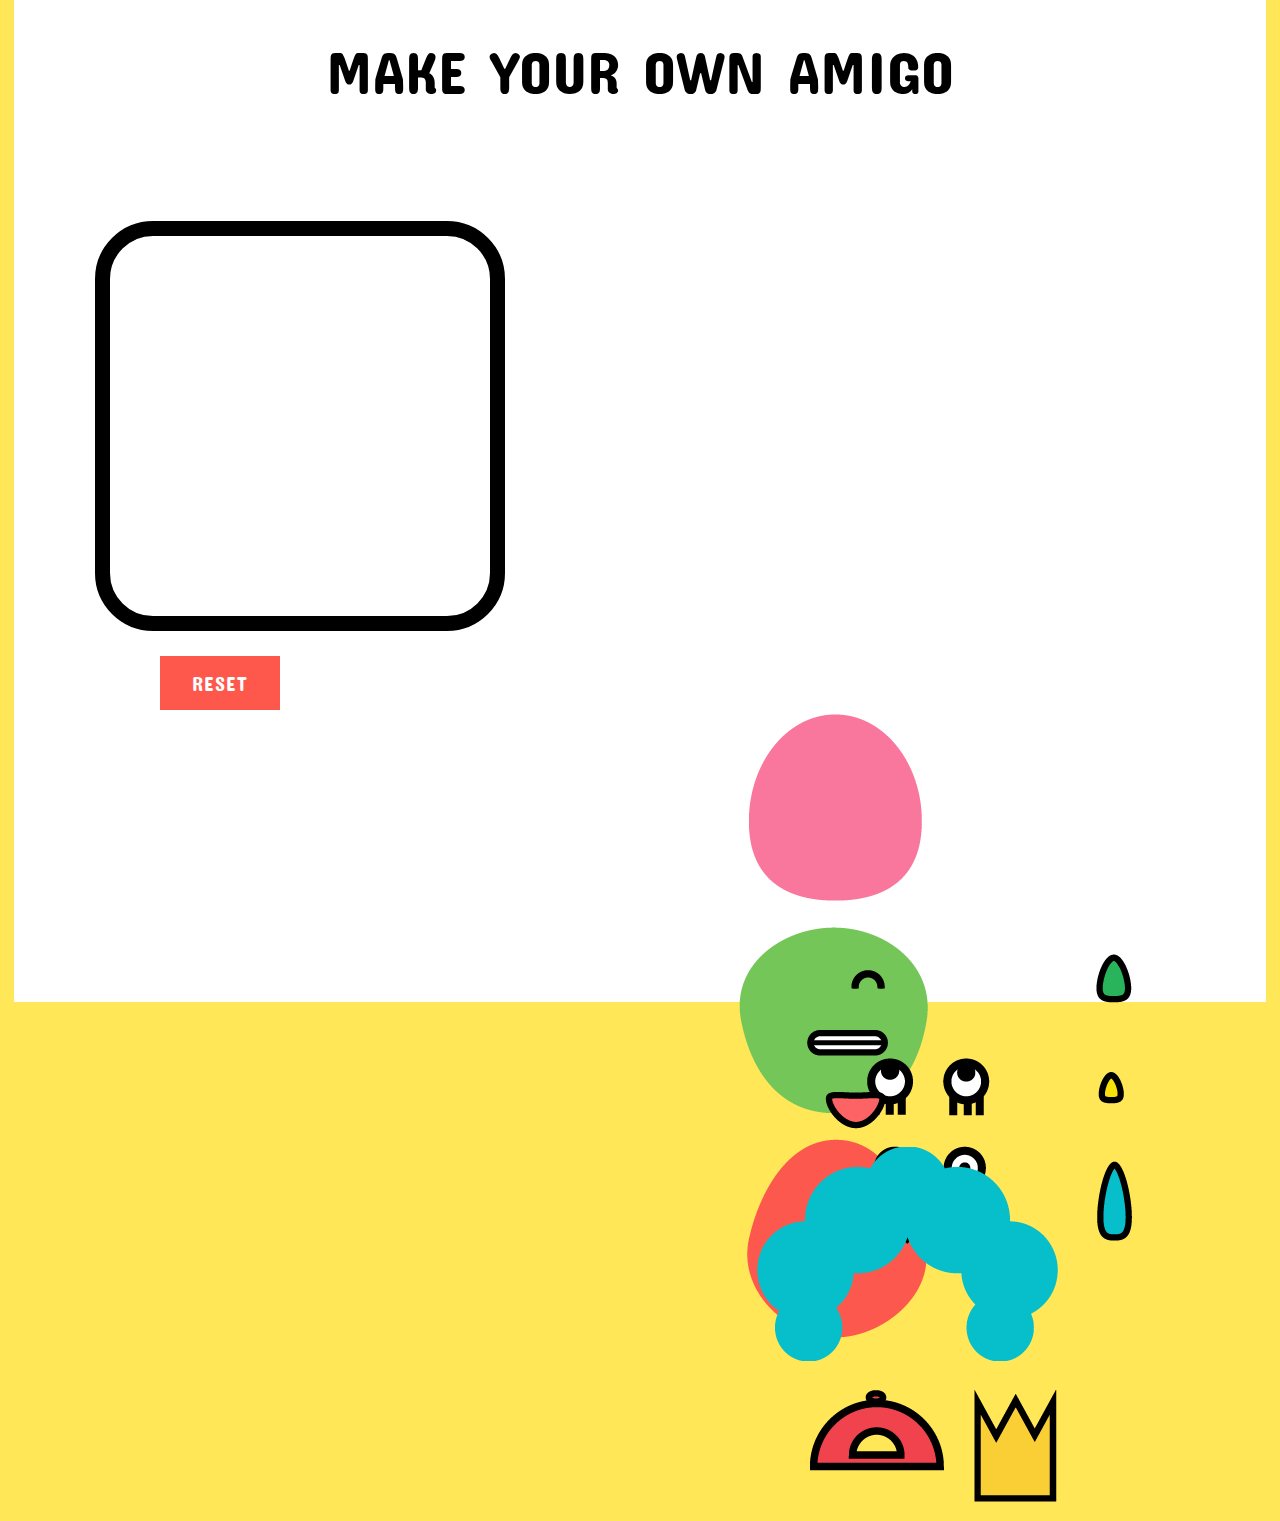
==== index.html @ b794a5c6 "Update index.html" ====
<!doctype html>
<html lang="en">
<head>
  <meta charset="utf-8">
  <meta name="viewport" content="width=device-width, initial-scale=1">
  <title></title>
    <link rel="stylesheet" href="css/reset.css">
        <link rel="stylesheet" href="css/style.css">
        <link href="https://fonts.googleapis.com/css?family=Concert+One" rel="stylesheet">

    <link rel="stylesheet" href="css/jquery-ui.min.css">

  <style>
    #draggable   { float: right; margin-left: 10px;}
    #draggable2  { float: right;margin-left: 10px; }
    #draggable3  { float: right; margin-left: 10px;}
    #draggable4,  #draggable5, #draggable6   { float: right; margin:10px; }
    #draggable7,  #draggable8, #draggable9   { float: right; margin:10px; }
    #draggable10,  #draggable11, #draggable12   { float: right; margin:10px; }
    #draggable13,  #draggable14, #draggable15   { float: right; margin:10px; }
    


   
  </style>
 
</head>
<body>
  <div class="container">
 <div class="title"><h1>Make your own amigo</h1></div>
 <div id="square"></div>
 <div class="buttons"> 
  <button><a href="index.html">Reset</a>
 <div class="head">
<div id="draggable">
 <img src="images/i-01.png">
 </div>
 <div id="draggable2" >
 <img src="images/i-02.png">
 </div>
 <div id="draggable3">
 <img src="images/i-03.png">
</div>
</div>
  <div class="nose">
    <div id="draggable4">
     <img src="images/i-04.png">
     </div>
     <div id="draggable5" >
     <img src="images/i-05.png">
     </div>
     <div id="draggable6">
     <img src="images/i-06.png">
</div>
</div>
<div class="eyes">
    <div id="draggable7">
     <img src="images/i-07.png">
     </div>
     <div id="draggable8" >
     <img src="images/i-08.png">
     </div>
     <div id="draggable9">
     <img src="images/i-09.png">
     </div>
</div>
<div class="mouth">
    <div id="draggable10">
     <img src="images/i-10.png">
     </div>
     <div id="draggable11" >
     <img src="images/i-11.png">
     </div>
     <div id="draggable12">
     <img src="images/i-12.png">
     </div>
</div>
<div class="top">
    <div id="draggable13">
     <img src="images/i-13.png">
     </div>
     <div id="draggable14" >
     <img src="images/i-16.png">
     </div>
     <div id="draggable15">
     <img src="images/i-14.png">
     </div>
</div>

</div>

<script src="js/jquery.js" ></script>
  <script src="js/jquery-ui.min.js" ></script>
  <script>
  $( function() {
    $( "#draggable" ).draggable();
    $( "#draggable2" ).draggable();
    $( "#draggable3" ).draggable();
    $( "#draggable4" ).draggable();
    $( "#draggable5" ).draggable();
    $( "#draggable6" ).draggable();
    $( "#draggable7" ).draggable();
    $( "#draggable8" ).draggable();
    $( "#draggable9" ).draggable();
    $( "#draggable10" ).draggable();
    $( "#draggable11" ).draggable();
    $( "#draggable12" ).draggable();
    $( "#draggable13" ).draggable();
    $( "#draggable14" ).draggable();
    $( "#draggable15" ).draggable();
    $( "#draggable16" ).draggable();
  

  } );
  </script>
 
 
</body>
</html>
---- css/style.css ----
body {
		background-color: #FFE757;
}

html {
		background-color: #FFE757;

}
.container {
	max-width: 1250px;
	height: 1000px;
	width: 100%;
	border: 1px solid white;
	margin: 0 auto;
		background-color: white;

}

a {
	text-decoration: none;
	color: white;
}
#square {
	width: 380px;
	height: 380px;
	position: absolute;
	margin-left: 80px;
	margin-top: 80px;
	border-radius: 58px 58px 58px 58px;
-moz-border-radius: 58px 58px 58px 58px;
-webkit-border-radius: 58px 58px 58px 58px;
border: 15px solid #000000;
}

.buttons {
	
	margin-top: 500px;
	margin-left: 130px;
	position: absolute;
}
button {   
	background-color: #FE584D;
    border: none;
    color: white;
    padding: 15px 32px;
    margin: 15px;
    text-align: center;
    letter-spacing: 1px;
    text-decoration: none;
    display: inline-block;
    font-size: 20px;
    font-family: Concert One;
    text-transform: uppercase;


}
.head {
	
	margin-left: 530px;
	margin-top: 10px;
	position: absolute;
	float: right;
}
.nose {
	
	margin-left: 880px;
	margin-top: 230px;
	position: absolute;
	float: right;
}

.eyes {
	
	margin-left: 665px;
	margin-top: 350px;
	position: absolute;
	float: right;
}
.mouth {
	
	margin-left: 600px;
	margin-top: 255px;
	position: absolute;
	float: right;
}
.top {
	
	margin-left: 555px;
	margin-top: 442px;
	position: absolute;
	float: right;
}
.title {
	margin: 40px;

}
 h1 { 
 	margin:0 auto; 
 	text-align: center; 
 	font-family: Concert One;
 	text-transform: uppercase;
 	font-size: 60px;
 }
 footer {
 position: fixed;
    left: 0;
    bottom: 0;
    width: 100%;
    background-color: red;
    color: white;
    text-align: center; }
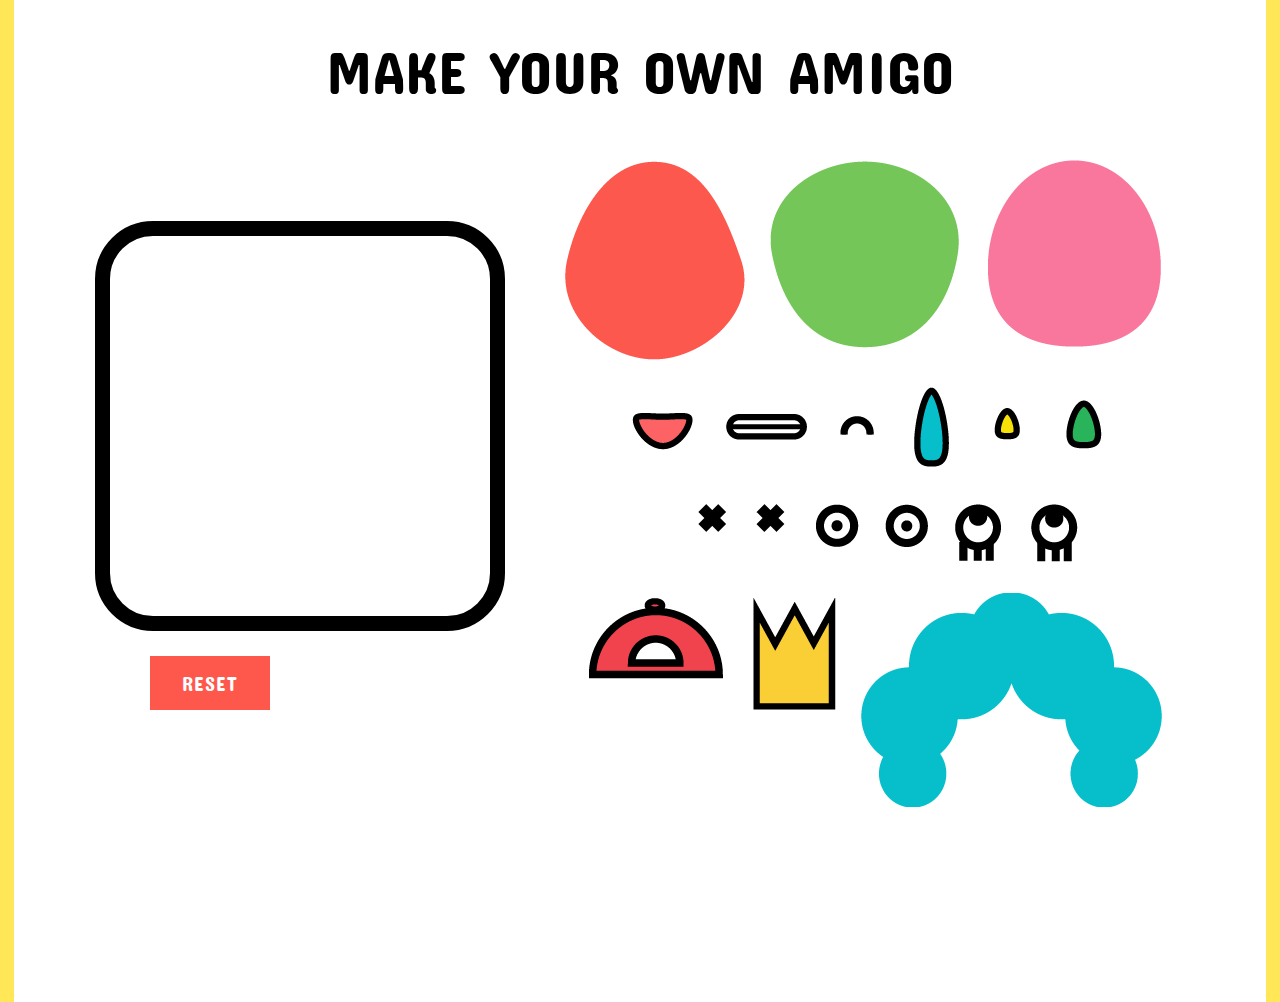
==== commit 60b8375d: "Update index.html" ====
--- a/index.html
+++ b/index.html
@@ -31,7 +31,7 @@
  <div class="title"><h1>Make your own amigo</h1></div>
  <div id="square"></div>
  <div class="buttons"> 
-  <button><a href="index.html">Reset</a>
+   <button><a href="index.html">Reset</a> </div>
  <div class="head">
 <div id="draggable">
  <img src="images/i-01.png">
--- a/css/style.css
+++ b/css/style.css
@@ -35,7 +35,7 @@
 .buttons {
 	
 	margin-top: 500px;
-	margin-left: 130px;
+	margin-left: 120px;
 	position: absolute;
 }
 button {   
@@ -108,4 +108,4 @@
     width: 100%;
     background-color: red;
     color: white;
-    text-align: center; }+    text-align: center; }
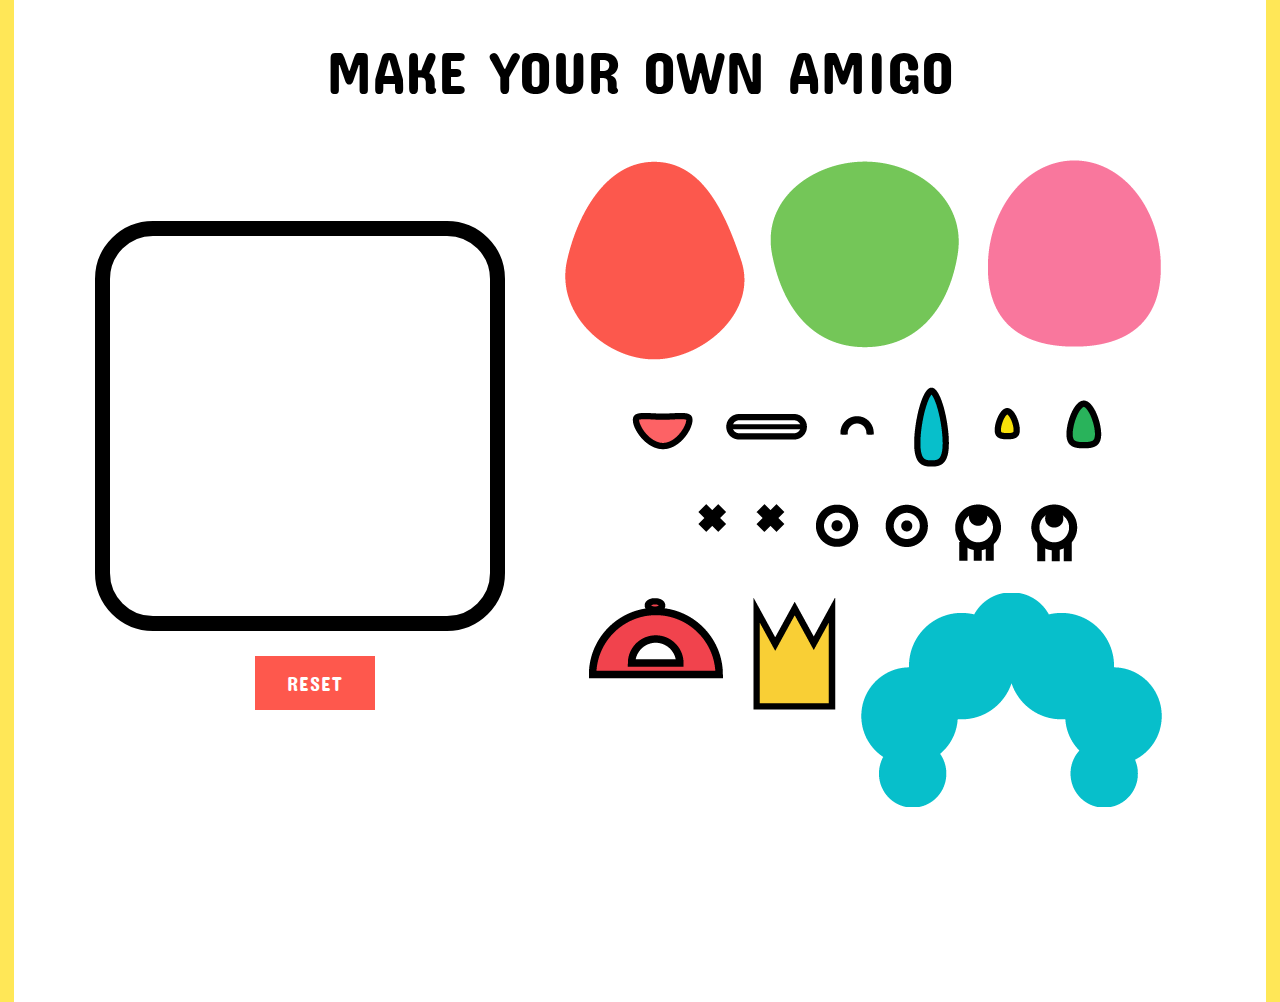
==== commit 44be60bf: "Update index.html" ====
--- a/index.html
+++ b/index.html
@@ -4,7 +4,7 @@
 <head>
   <meta charset="utf-8">
   <meta name="viewport" content="width=device-width, initial-scale=1">
-  <title></title>
+  <title>Make Your Own Amigo!</title>
     <link rel="stylesheet" href="css/reset.css">
         <link rel="stylesheet" href="css/style.css">
         <link href="https://fonts.googleapis.com/css?family=Concert+One" rel="stylesheet">
--- a/css/style.css
+++ b/css/style.css
@@ -35,7 +35,7 @@
 .buttons {
 	
 	margin-top: 500px;
-	margin-left: 120px;
+	margin-left: 225px;
 	position: absolute;
 }
 button {   
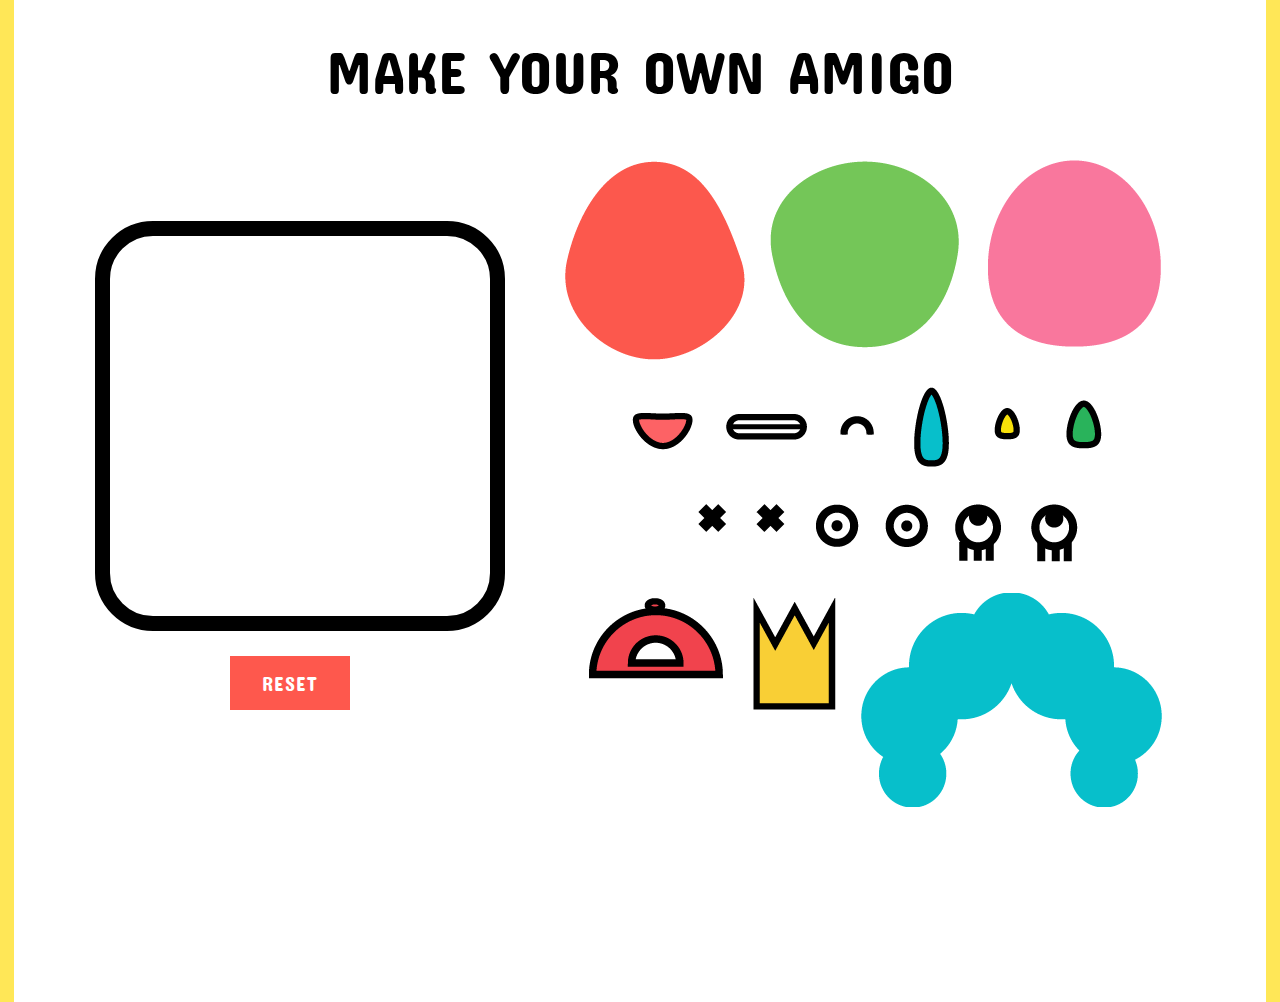
==== commit 1aa2c02b: "Update index.html" ====
--- a/index.html
+++ b/index.html
@@ -10,6 +10,23 @@
         <link href="https://fonts.googleapis.com/css?family=Concert+One" rel="stylesheet">
 
     <link rel="stylesheet" href="css/jquery-ui.min.css">
+  <link rel="apple-touch-icon" sizes="57x57" href="/apple-icon-57x57.png">
+<link rel="apple-touch-icon" sizes="60x60" href="/apple-icon-60x60.png">
+<link rel="apple-touch-icon" sizes="72x72" href="/apple-icon-72x72.png">
+<link rel="apple-touch-icon" sizes="76x76" href="/apple-icon-76x76.png">
+<link rel="apple-touch-icon" sizes="114x114" href="/apple-icon-114x114.png">
+<link rel="apple-touch-icon" sizes="120x120" href="/apple-icon-120x120.png">
+<link rel="apple-touch-icon" sizes="144x144" href="/apple-icon-144x144.png">
+<link rel="apple-touch-icon" sizes="152x152" href="/apple-icon-152x152.png">
+<link rel="apple-touch-icon" sizes="180x180" href="/apple-icon-180x180.png">
+<link rel="icon" type="image/png" sizes="192x192"  href="/android-icon-192x192.png">
+<link rel="icon" type="image/png" sizes="32x32" href="/favicon-32x32.png">
+<link rel="icon" type="image/png" sizes="96x96" href="/favicon-96x96.png">
+<link rel="icon" type="image/png" sizes="16x16" href="/favicon-16x16.png">
+<link rel="manifest" href="/manifest.json">
+<meta name="msapplication-TileColor" content="#ffffff">
+<meta name="msapplication-TileImage" content="/ms-icon-144x144.png">
+<meta name="theme-color" content="#ffffff">
 
   <style>
     #draggable   { float: right; margin-left: 10px;}
--- a/css/style.css
+++ b/css/style.css
@@ -35,7 +35,7 @@
 .buttons {
 	
 	margin-top: 500px;
-	margin-left: 225px;
+	margin-left: 200px;
 	position: absolute;
 }
 button {   
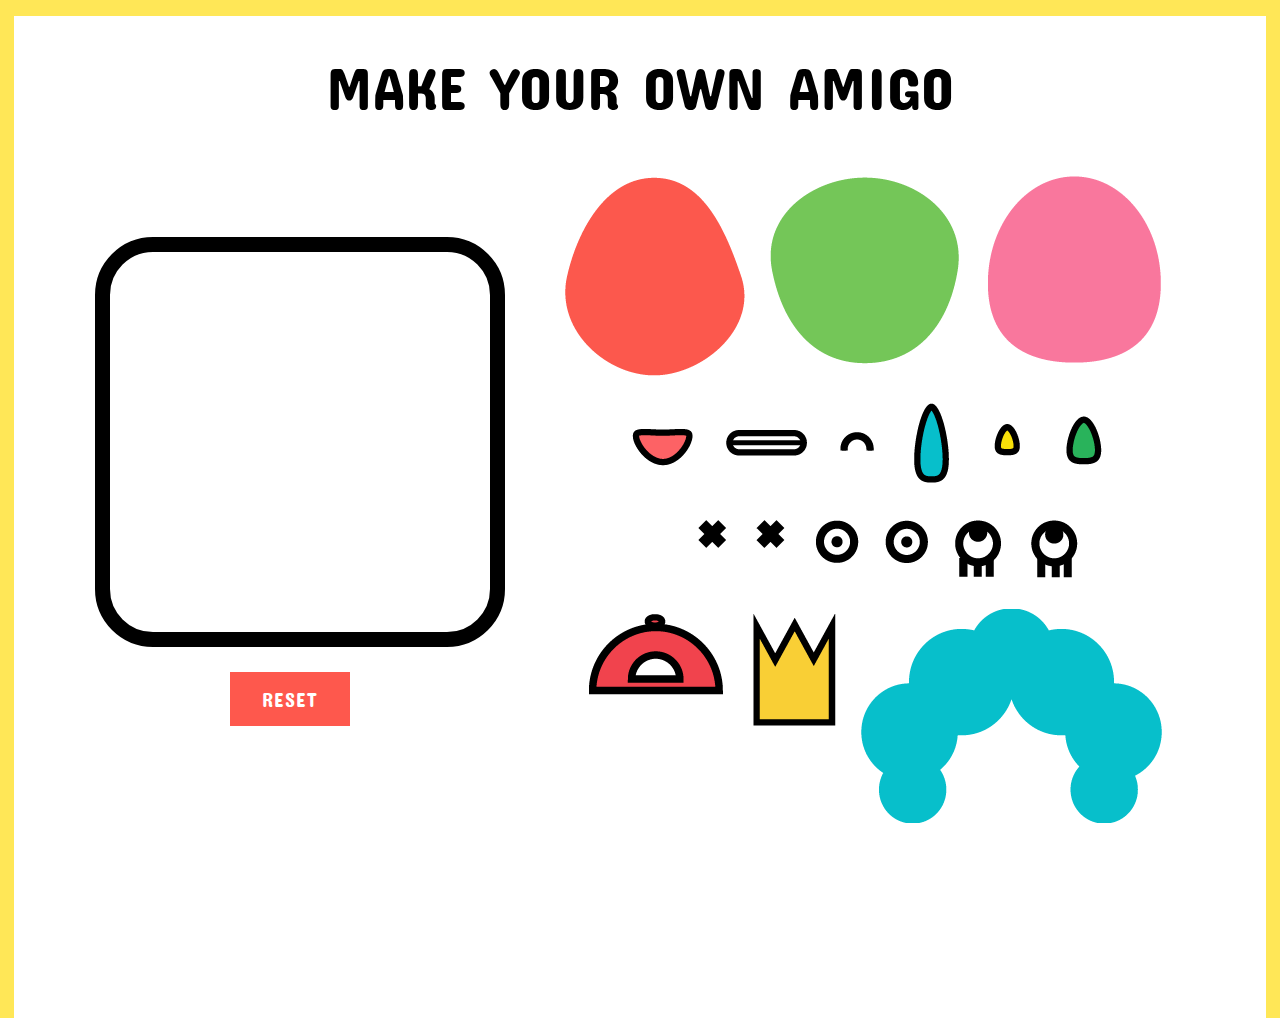
==== commit 89bf1d9f: "Update index.html" ====
--- a/index.html
+++ b/index.html
@@ -2,31 +2,25 @@
 <!doctype html>
 <html lang="en">
 <head>
+ 
   <meta charset="utf-8">
   <meta name="viewport" content="width=device-width, initial-scale=1">
   <title>Make Your Own Amigo!</title>
+  <link rel="shortcut icon" type="image/png" href="images/favicon.png">﻿
+
+
+
+ 
+
+<link rel="manifest" href="/manifest.json">
+<meta name="msapplication-TileColor" content="#ffffff">
+<meta name="msapplication-TileImage" content="/ms-icon-144x144.png">
+<meta name="theme-color" content="#ffffff">
     <link rel="stylesheet" href="css/reset.css">
         <link rel="stylesheet" href="css/style.css">
         <link href="https://fonts.googleapis.com/css?family=Concert+One" rel="stylesheet">
 
     <link rel="stylesheet" href="css/jquery-ui.min.css">
-  <link rel="apple-touch-icon" sizes="57x57" href="/apple-icon-57x57.png">
-<link rel="apple-touch-icon" sizes="60x60" href="/apple-icon-60x60.png">
-<link rel="apple-touch-icon" sizes="72x72" href="/apple-icon-72x72.png">
-<link rel="apple-touch-icon" sizes="76x76" href="/apple-icon-76x76.png">
-<link rel="apple-touch-icon" sizes="114x114" href="/apple-icon-114x114.png">
-<link rel="apple-touch-icon" sizes="120x120" href="/apple-icon-120x120.png">
-<link rel="apple-touch-icon" sizes="144x144" href="/apple-icon-144x144.png">
-<link rel="apple-touch-icon" sizes="152x152" href="/apple-icon-152x152.png">
-<link rel="apple-touch-icon" sizes="180x180" href="/apple-icon-180x180.png">
-<link rel="icon" type="image/png" sizes="192x192"  href="/android-icon-192x192.png">
-<link rel="icon" type="image/png" sizes="32x32" href="/favicon-32x32.png">
-<link rel="icon" type="image/png" sizes="96x96" href="/favicon-96x96.png">
-<link rel="icon" type="image/png" sizes="16x16" href="/favicon-16x16.png">
-<link rel="manifest" href="/manifest.json">
-<meta name="msapplication-TileColor" content="#ffffff">
-<meta name="msapplication-TileImage" content="/ms-icon-144x144.png">
-<meta name="theme-color" content="#ffffff">
 
   <style>
     #draggable   { float: right; margin-left: 10px;}
